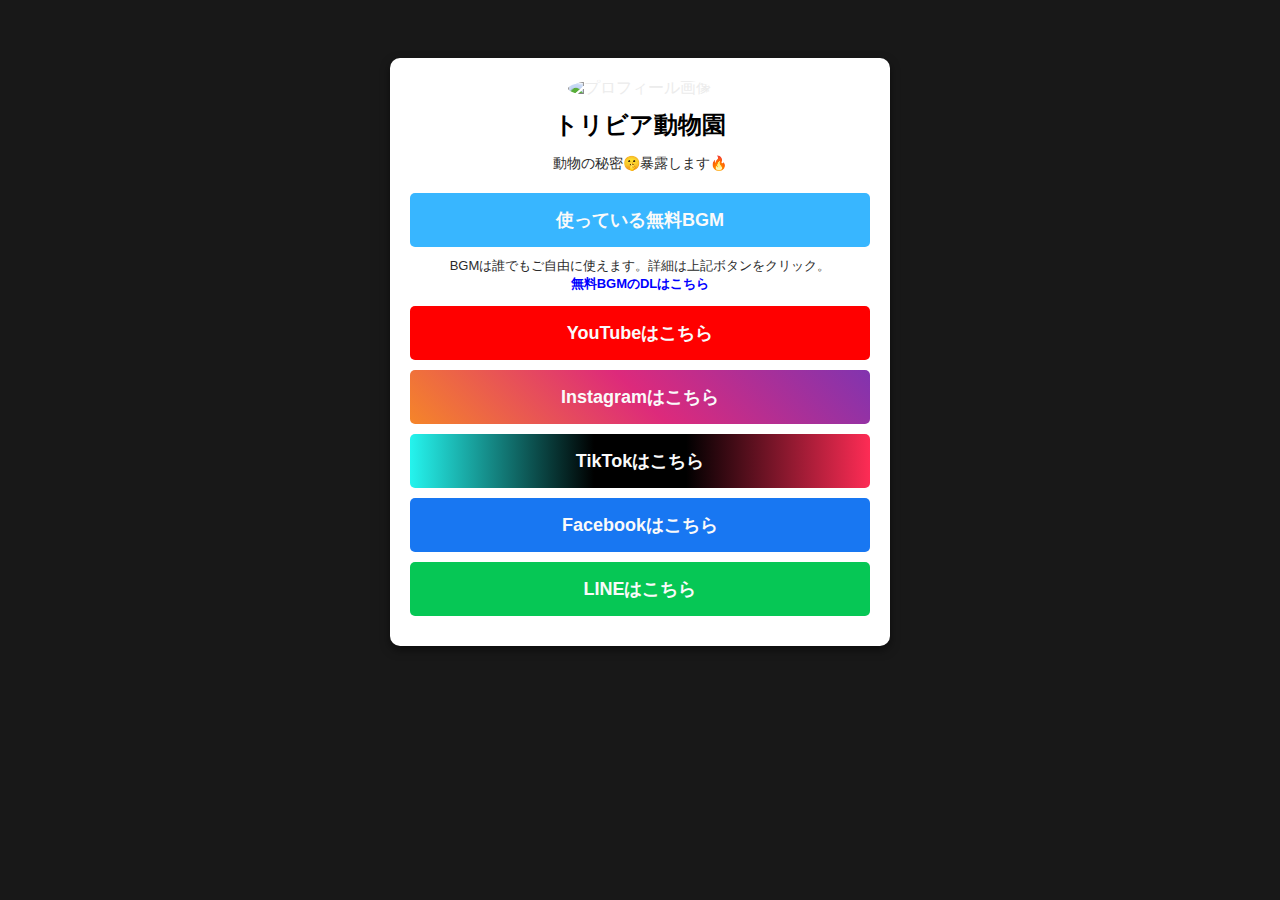
==== index.html @ cad09ef6 "Update index.html" ====
<!DOCTYPE html>
<html lang="ja">
<head>
    <meta charset="UTF-8">
    <meta name="viewport" content="width=device-width, initial-scale=1.0">
    <title>SNSリンク集</title>
    <style>
        body {
            font-family: Arial, sans-serif;
            text-align: center;
            background-color: #181818; /* 背景色をダークグレーに */
            padding: 50px;
            color: #ECECEC; /* 文字色を明るいグレーに */
        }
        .container {
            max-width: 98%;
            width: 500px;
            margin: auto;
            background: #ffffff; /* コンテナの背景色を白に */
            padding: 20px;
            border-radius: 10px;
            box-shadow: 0 4px 10px rgba(0, 0, 0, 0.5);
            box-sizing: border-box;
        }
        @media screen and (max-width: 768px) {
            .container {
                max-width: 90%;
                width: 90%;
            }
        }
        .profile {
            text-align: center;
            margin-bottom: 20px;
        }
        .profile img {
            width: 100px;
            height: 100px;
            border-radius: 50%;
        }
        .profile h2 {
            margin: 10px 0 5px;
            color: #000000; /* タイトルを白に */
        }
        .profile p {
            color: #2b2b2b; /* サブタイトルを明るいグレーに */
            font-size: 14px;
        }
        .link-btn {
            display: block;
            width: 100%;
            padding: 15px;
            margin: 10px auto;
            font-size: 18px;
            text-decoration: none;
            color: white;
            border-radius: 5px;
            transition: 0.3s;
            text-align: center;
            box-sizing: border-box;
        }
        .youtube { background-color: #FF0000; color: #fafafa; }
        .tiktok { background: linear-gradient(90deg, #25F4EE 0%, #000000 40%, #000000 60%, #FE2C55 100%); color: #fafafa; }
        .instagram { background: linear-gradient(45deg, #F58529, #DD2A7B, #8134AF); color: #fafafa; }
        .facebook { background-color: #1877F2; color: #fafafa; }
        .line { background-color: #06C755; color: #fafafa; }
        .bgm { background-color:#38b6ff ; color: #fafafa; font-weight: bold; } /* BGMボタンを黄色にし、文字色をBGMカードと同じダークグレーに */
        .link-btn:hover {
            opacity: 0.8;
        }
        .bgm-description {
            font-size: 13px; /* サブタイトルより少し小さめ */
            margin-top: 10px;
            color: #2b2b2b;
        }
        .bgm-description strong {
            color: #ffea06; /* 強調部分を黄色に */
        }
        .bgm-description a {
            color: #0000ff; /* テキストリンクを黄色に */
            text-decoration: none;
            font-weight: bold;
        }
        .bgm-description a:hover {
            text-decoration: underline;
        }
    </style>
</head>
<body>
    <div class="container">
        <div class="profile">
            <img src="https://pbs.twimg.com/profile_images/1883769231592108032/sakyM6_N_400x400.jpg" alt="プロフィール画像">
            <h2>トリビア動物園</h2>
            <p>動物の秘密🤫暴露します🔥</p>
        </div>
        <a class="link-btn bgm" href="lp.html" target="_blank"><strong>使っている無料BGM</strong></a>
        <p class="bgm-description">BGMは誰でもご自由に使えます。詳細は上記ボタンをクリック。<br><a href="bgm-collection.html">無料BGMのDLはこちら</a></p>
        <a class="link-btn youtube" href="https://www.youtube.com/@trivia_zoo" target="_blank"><strong>YouTubeはこちら</strong></a>
        <a class="link-btn instagram" href="https://www.instagram.com/trivia_zoo" target="_blank"><strong>Instagramはこちら</strong></a>
        <a class="link-btn tiktok" href="https://www.tiktok.com/@respectpets" target="_blank"><strong>TikTokはこちら</strong></a>
        <a class="link-btn facebook" href="https://www.facebook.com/triviazoo666/" target="_blank"><strong>Facebookはこちら</strong></a>
        <a class="link-btn line" href="https://line.me/R/ti/p/@080qovne" target="_blank"><strong>LINEはこちら</strong></a>
    </div>
</body>
</html>
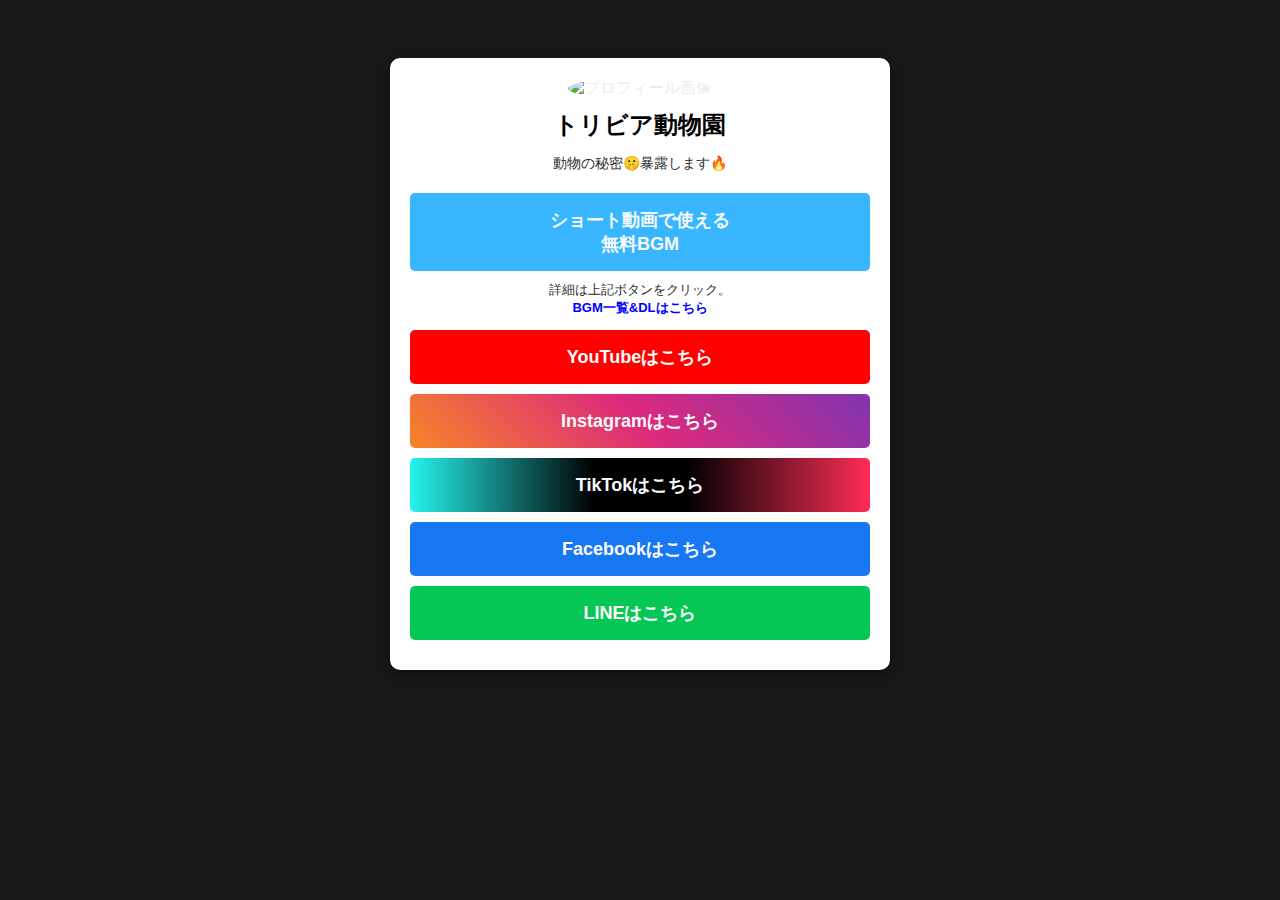
==== commit e51888d4: "Update index.html" ====
--- a/index.html
+++ b/index.html
@@ -92,8 +92,8 @@
             <h2>トリビア動物園</h2>
             <p>動物の秘密🤫暴露します🔥</p>
         </div>
-        <a class="link-btn bgm" href="lp.html" target="_blank"><strong>使っている無料BGM</strong></a>
-        <p class="bgm-description">BGMは誰でもご自由に使えます。詳細は上記ボタンをクリック。<br><a href="bgm-collection.html">無料BGMのDLはこちら</a></p>
+        <a class="link-btn bgm" href="lp.html" target="_blank"><strong>ショート動画で使える<br>無料BGM</strong></a>
+        <p class="bgm-description">詳細は上記ボタンをクリック。<br><a href="bgm-collection.html">BGM一覧&DLはこちら</a></p>
         <a class="link-btn youtube" href="https://www.youtube.com/@trivia_zoo" target="_blank"><strong>YouTubeはこちら</strong></a>
         <a class="link-btn instagram" href="https://www.instagram.com/trivia_zoo" target="_blank"><strong>Instagramはこちら</strong></a>
         <a class="link-btn tiktok" href="https://www.tiktok.com/@respectpets" target="_blank"><strong>TikTokはこちら</strong></a>
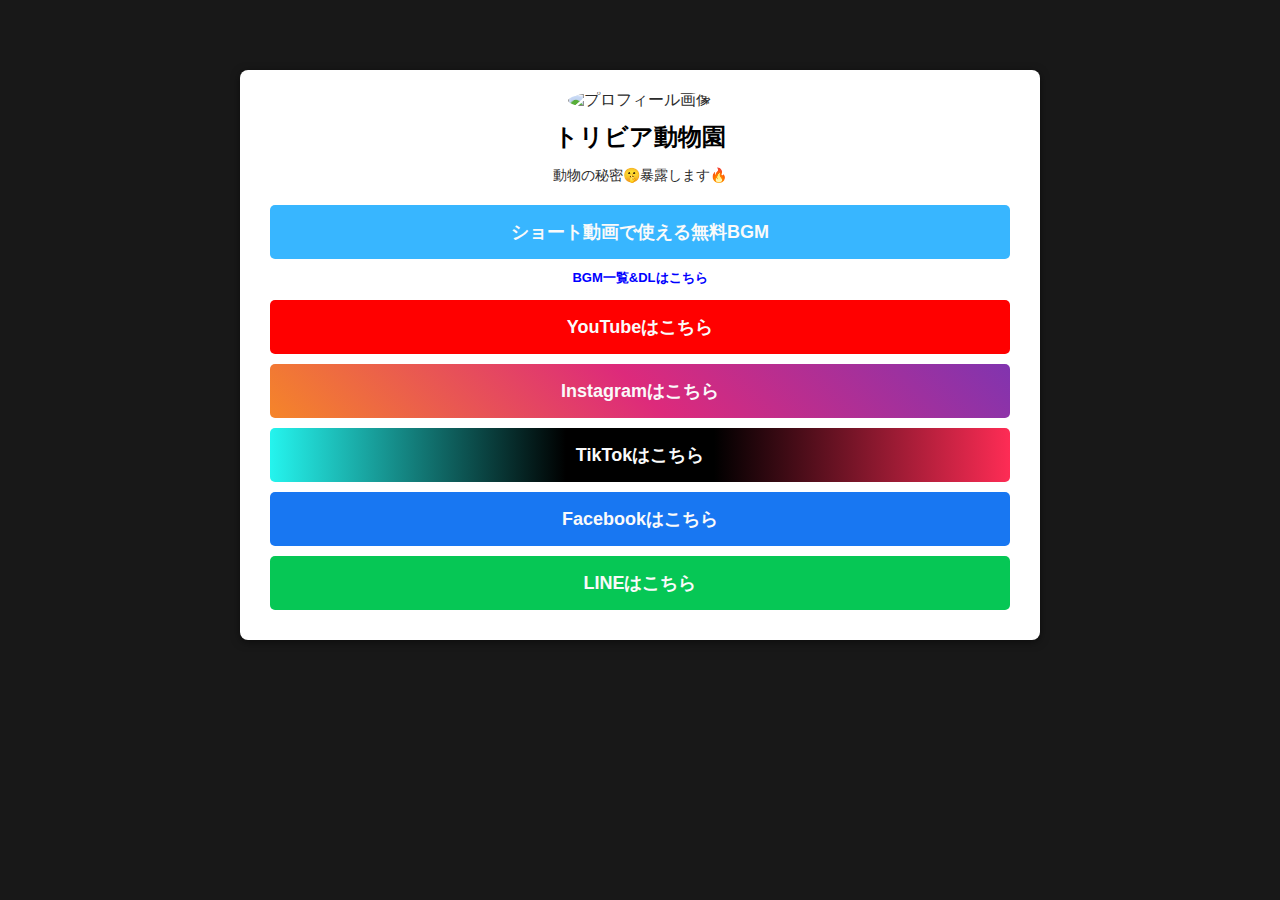
==== commit 60895c87: "Update index.html" ====
--- a/index.html
+++ b/index.html
@@ -6,27 +6,21 @@
     <title>SNSリンク集</title>
     <style>
         body {
-            font-family: Arial, sans-serif;
+            margin: 0;
+            font-family: "Helvetica Neue", Arial, sans-serif;
+            background-color: #181818; /* 背景色をダークグレーに */
+            color: #2b2b2b; /* 文字色を薄い黒に */
             text-align: center;
-            background-color: #181818; /* 背景色をダークグレーに */
             padding: 50px;
-            color: #ECECEC; /* 文字色を明るいグレーに */
         }
         .container {
-            max-width: 98%;
-            width: 500px;
-            margin: auto;
-            background: #ffffff; /* コンテナの背景色を白に */
-            padding: 20px;
-            border-radius: 10px;
-            box-shadow: 0 4px 10px rgba(0, 0, 0, 0.5);
+            max-width: 800px;
+            margin: 20px auto;
+            background-color: #ffffff; /* コンテナの背景色を白に */
+            border-radius: 8px;
+            padding: 20px 30px;
+            box-shadow: 0 2px 8px rgba(0,0,0,0.5); /* シャドウを濃く */
             box-sizing: border-box;
-        }
-        @media screen and (max-width: 768px) {
-            .container {
-                max-width: 90%;
-                width: 90%;
-            }
         }
         .profile {
             text-align: center;
@@ -39,10 +33,10 @@
         }
         .profile h2 {
             margin: 10px 0 5px;
-            color: #000000; /* タイトルを白に */
+            color: #000000;
         }
         .profile p {
-            color: #2b2b2b; /* サブタイトルを明るいグレーに */
+            color: #2b2b2b;
             font-size: 14px;
         }
         .link-btn {
@@ -63,20 +57,20 @@
         .instagram { background: linear-gradient(45deg, #F58529, #DD2A7B, #8134AF); color: #fafafa; }
         .facebook { background-color: #1877F2; color: #fafafa; }
         .line { background-color: #06C755; color: #fafafa; }
-        .bgm { background-color:#38b6ff ; color: #fafafa; font-weight: bold; } /* BGMボタンを黄色にし、文字色をBGMカードと同じダークグレーに */
+        .bgm { background-color:#38b6ff ; color: #fafafa; font-weight: bold; }
         .link-btn:hover {
             opacity: 0.8;
         }
         .bgm-description {
-            font-size: 13px; /* サブタイトルより少し小さめ */
+            font-size: 13px;
             margin-top: 10px;
             color: #2b2b2b;
         }
         .bgm-description strong {
-            color: #ffea06; /* 強調部分を黄色に */
+            color: #ffea06;
         }
         .bgm-description a {
-            color: #0000ff; /* テキストリンクを黄色に */
+            color: #0000ff;
             text-decoration: none;
             font-weight: bold;
         }
@@ -92,8 +86,8 @@
             <h2>トリビア動物園</h2>
             <p>動物の秘密🤫暴露します🔥</p>
         </div>
-        <a class="link-btn bgm" href="lp.html" target="_blank"><strong>ショート動画で使える<br>無料BGM</strong></a>
-        <p class="bgm-description">詳細は上記ボタンをクリック。<br><a href="bgm-collection.html">BGM一覧&DLはこちら</a></p>
+        <a class="link-btn bgm" href="lp.html" target="_blank"><strong>ショート動画で使える無料BGM</strong></a>
+        <p class="bgm-description"><a href="bgm-collection.html">BGM一覧&DLはこちら</a></p>
         <a class="link-btn youtube" href="https://www.youtube.com/@trivia_zoo" target="_blank"><strong>YouTubeはこちら</strong></a>
         <a class="link-btn instagram" href="https://www.instagram.com/trivia_zoo" target="_blank"><strong>Instagramはこちら</strong></a>
         <a class="link-btn tiktok" href="https://www.tiktok.com/@respectpets" target="_blank"><strong>TikTokはこちら</strong></a>
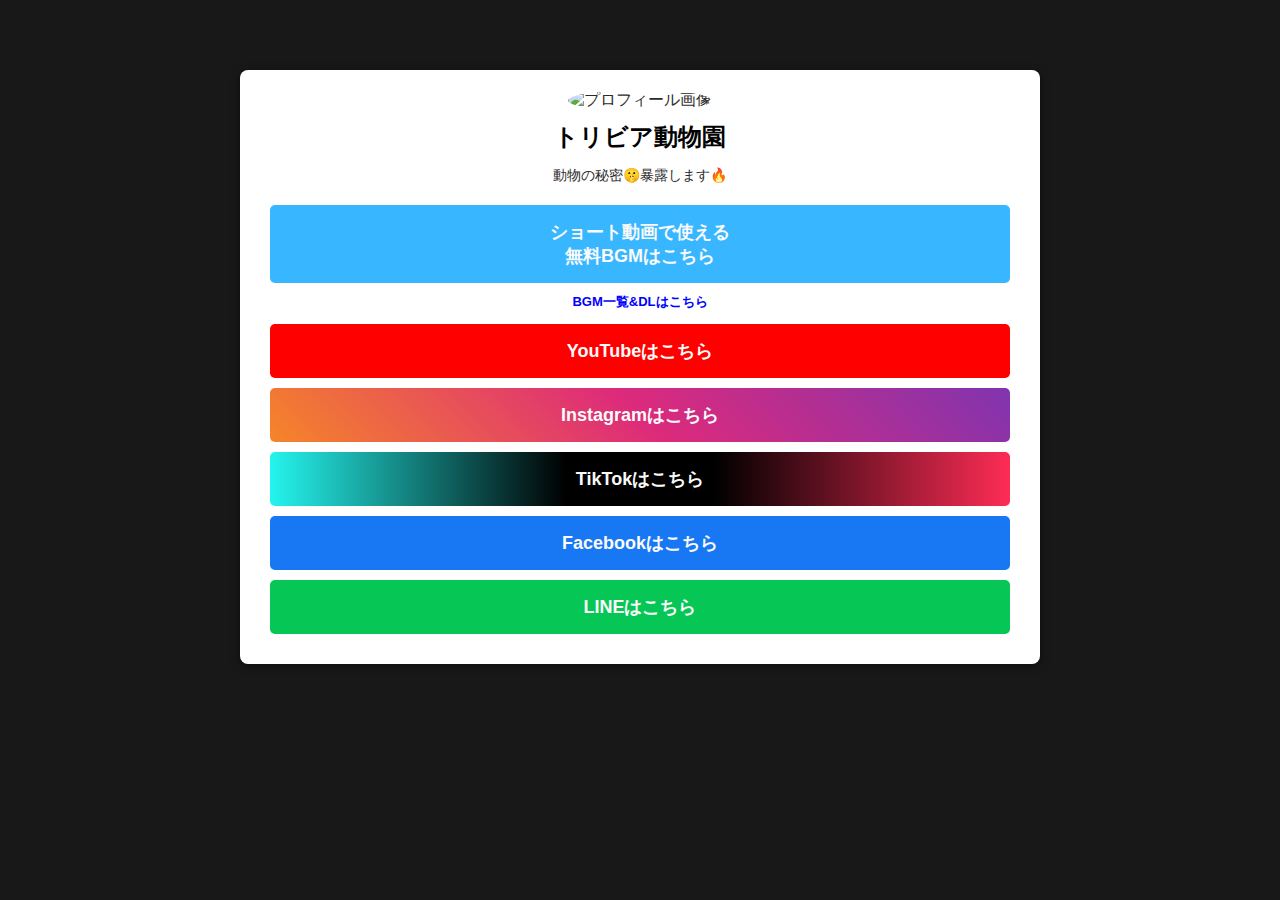
==== commit 9955c488: "Update index.html" ====
--- a/index.html
+++ b/index.html
@@ -86,7 +86,7 @@
             <h2>トリビア動物園</h2>
             <p>動物の秘密🤫暴露します🔥</p>
         </div>
-        <a class="link-btn bgm" href="lp.html" target="_blank"><strong>ショート動画で使える無料BGM</strong></a>
+        <a class="link-btn bgm" href="lp.html" target="_blank"><strong>ショート動画で使える<br>無料BGMはこちら</strong></a>
         <p class="bgm-description"><a href="bgm-collection.html">BGM一覧&DLはこちら</a></p>
         <a class="link-btn youtube" href="https://www.youtube.com/@trivia_zoo" target="_blank"><strong>YouTubeはこちら</strong></a>
         <a class="link-btn instagram" href="https://www.instagram.com/trivia_zoo" target="_blank"><strong>Instagramはこちら</strong></a>
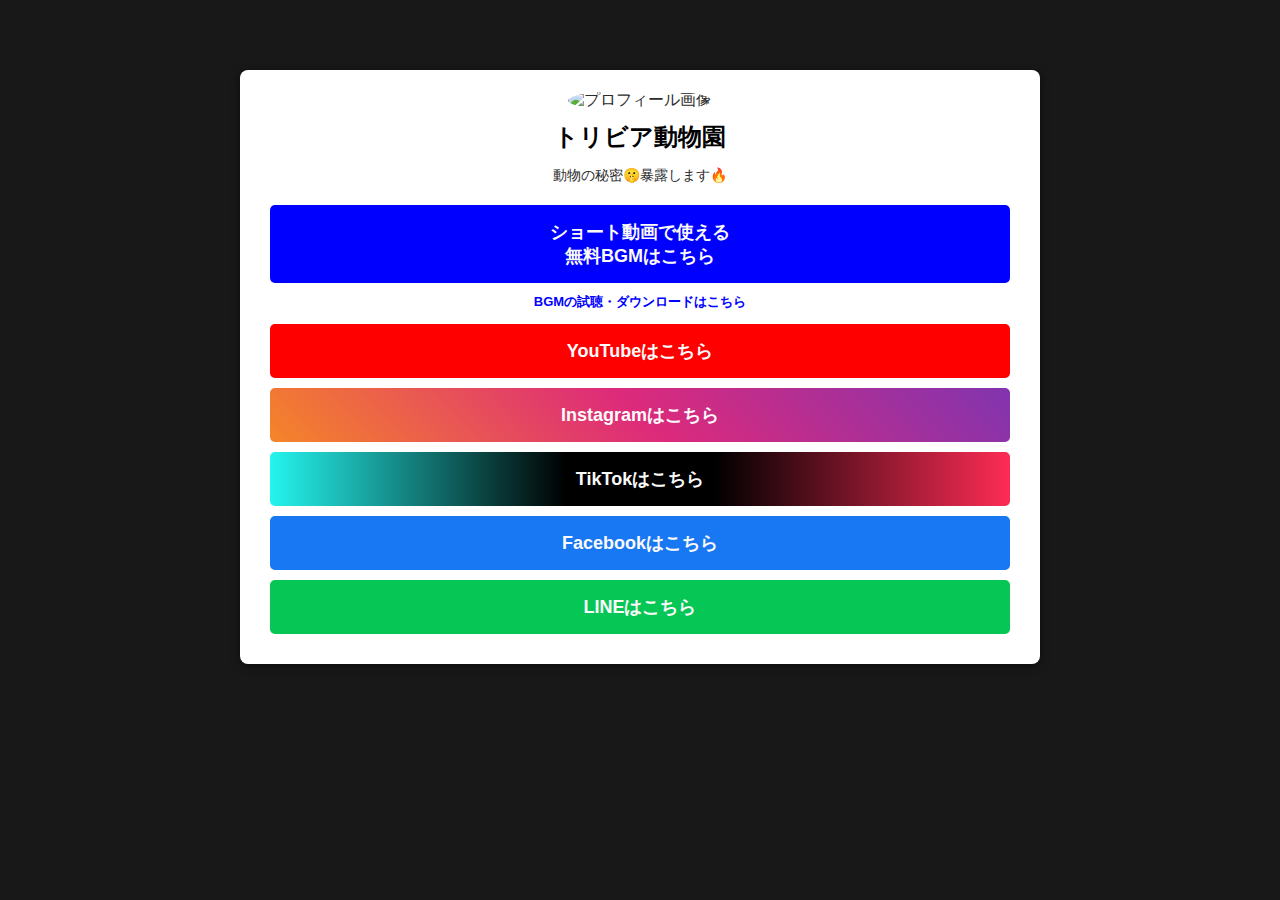
==== commit b32711fb: "Update index.html" ====
--- a/index.html
+++ b/index.html
@@ -57,7 +57,7 @@
         .instagram { background: linear-gradient(45deg, #F58529, #DD2A7B, #8134AF); color: #fafafa; }
         .facebook { background-color: #1877F2; color: #fafafa; }
         .line { background-color: #06C755; color: #fafafa; }
-        .bgm { background-color:#38b6ff ; color: #fafafa; font-weight: bold; }
+        .bgm { background-color:#0000FF ; color: #fafafa; font-weight: bold; }
         .link-btn:hover {
             opacity: 0.8;
         }
@@ -87,7 +87,7 @@
             <p>動物の秘密🤫暴露します🔥</p>
         </div>
         <a class="link-btn bgm" href="lp.html" target="_blank"><strong>ショート動画で使える<br>無料BGMはこちら</strong></a>
-        <p class="bgm-description"><a href="bgm-collection.html">BGM一覧&DLはこちら</a></p>
+        <p class="bgm-description"><a href="bgm-collection.html">BGMの試聴・ダウンロードはこちら</a></p>
         <a class="link-btn youtube" href="https://www.youtube.com/@trivia_zoo" target="_blank"><strong>YouTubeはこちら</strong></a>
         <a class="link-btn instagram" href="https://www.instagram.com/trivia_zoo" target="_blank"><strong>Instagramはこちら</strong></a>
         <a class="link-btn tiktok" href="https://www.tiktok.com/@respectpets" target="_blank"><strong>TikTokはこちら</strong></a>
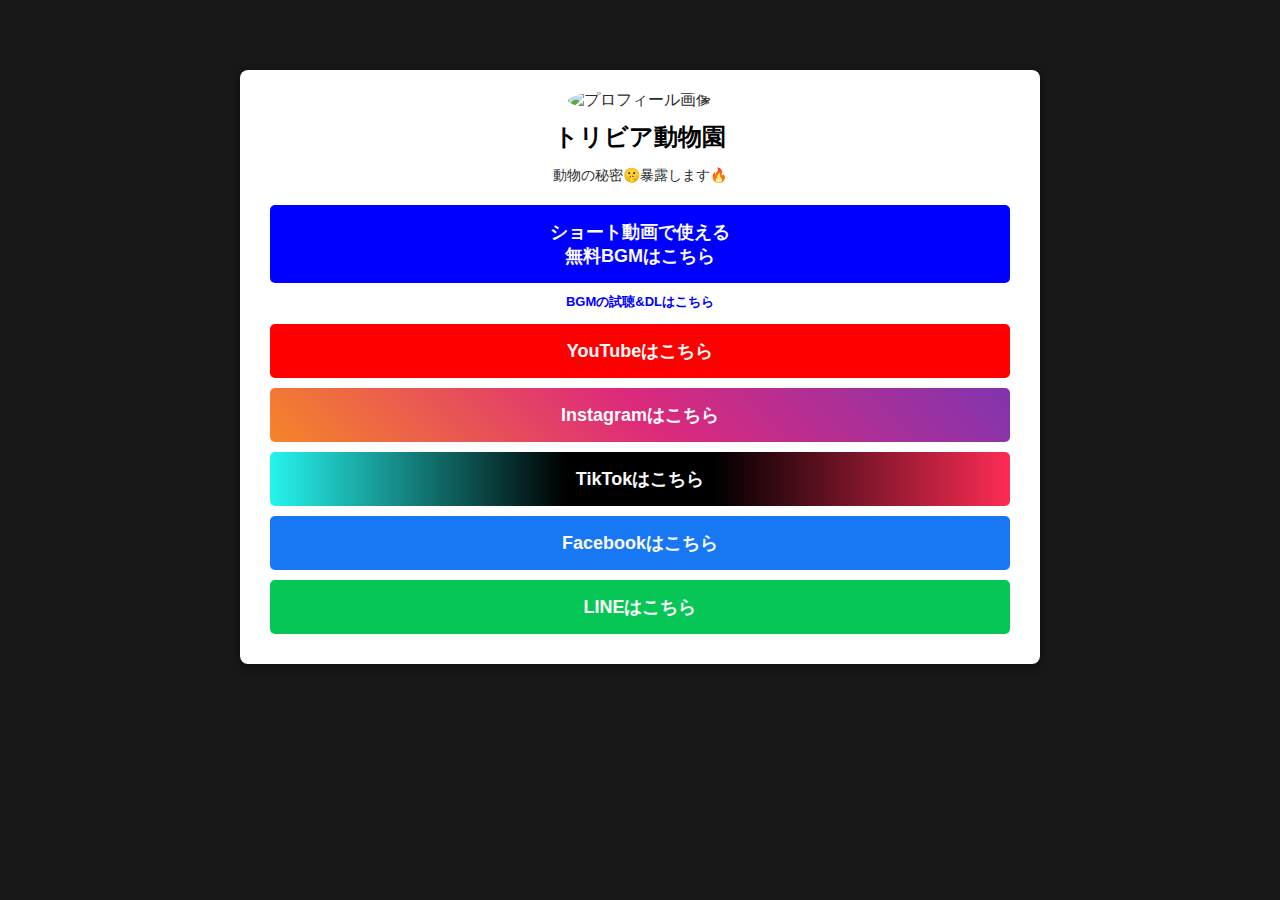
==== commit ba63da4b: "Update index.html" ====
--- a/index.html
+++ b/index.html
@@ -87,7 +87,7 @@
             <p>動物の秘密🤫暴露します🔥</p>
         </div>
         <a class="link-btn bgm" href="lp.html" target="_blank"><strong>ショート動画で使える<br>無料BGMはこちら</strong></a>
-        <p class="bgm-description"><a href="bgm-collection.html">BGMの試聴・ダウンロードはこちら</a></p>
+        <p class="bgm-description"><a href="bgm-collection.html">BGMの試聴&DLはこちら</a></p>
         <a class="link-btn youtube" href="https://www.youtube.com/@trivia_zoo" target="_blank"><strong>YouTubeはこちら</strong></a>
         <a class="link-btn instagram" href="https://www.instagram.com/trivia_zoo" target="_blank"><strong>Instagramはこちら</strong></a>
         <a class="link-btn tiktok" href="https://www.tiktok.com/@respectpets" target="_blank"><strong>TikTokはこちら</strong></a>
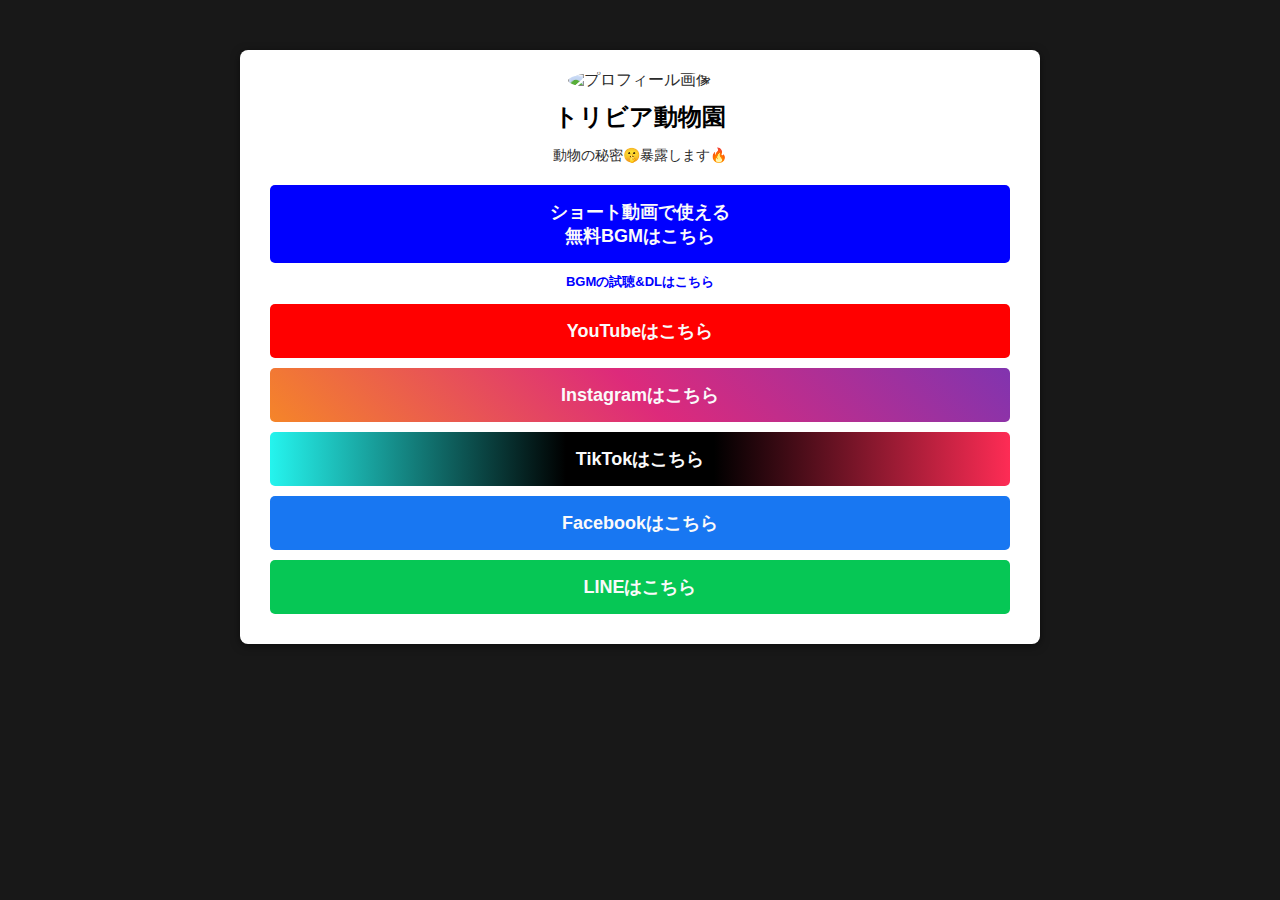
==== commit 6b993898: "Update index.html" ====
--- a/index.html
+++ b/index.html
@@ -15,12 +15,14 @@
         }
         .container {
             max-width: 800px;
-            margin: 20px auto;
+            margin: 10px auto;
             background-color: #ffffff; /* コンテナの背景色を白に */
             border-radius: 8px;
             padding: 20px 30px;
             box-shadow: 0 2px 8px rgba(0,0,0,0.5); /* シャドウを濃く */
             box-sizing: border-box;
+            position: relative;
+            top: -10px; /* さらに少し上へ移動（値を調整可能） */
         }
         .profile {
             text-align: center;
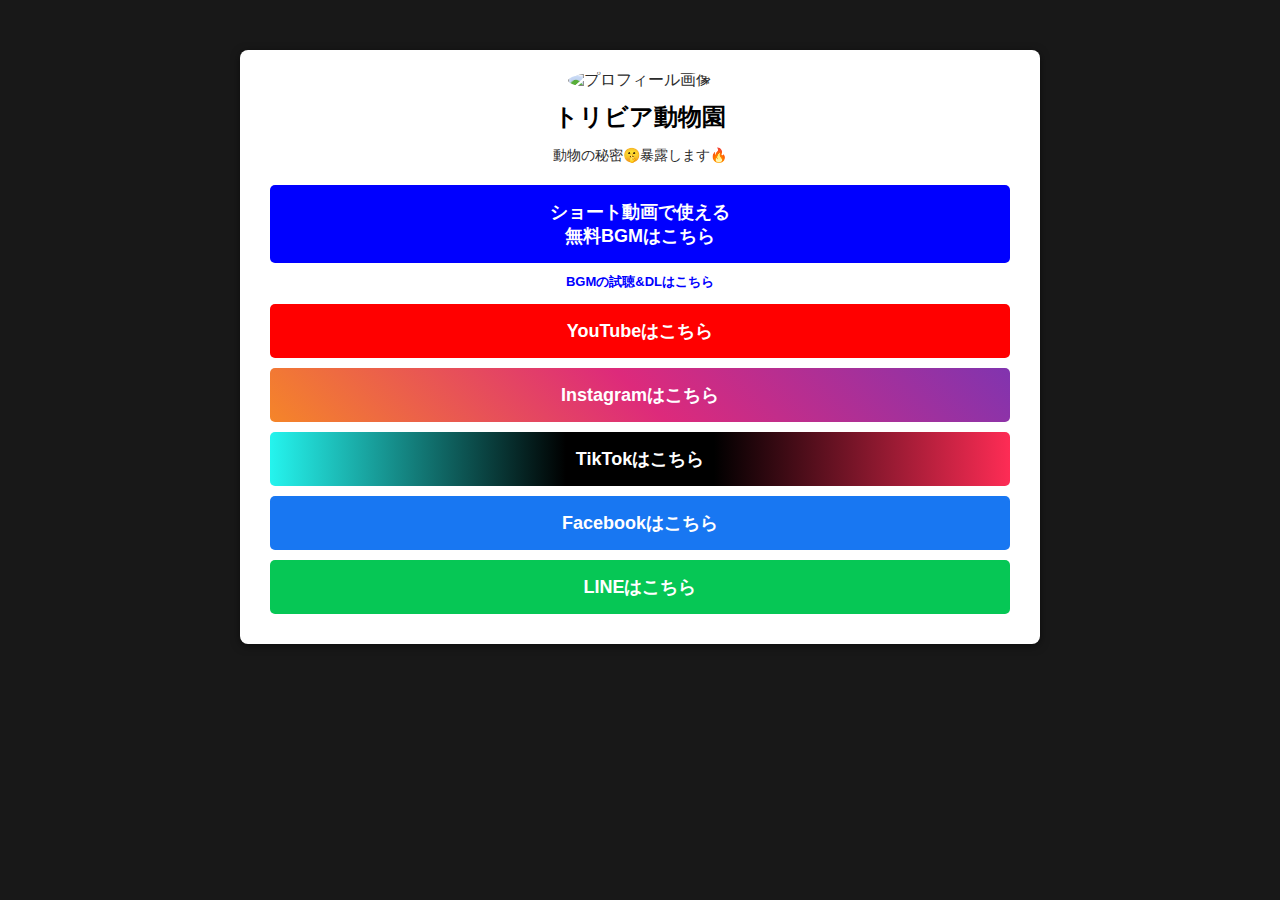
==== commit c8e02838: "Update index.html" ====
--- a/index.html
+++ b/index.html
@@ -54,12 +54,12 @@
             text-align: center;
             box-sizing: border-box;
         }
-        .youtube { background-color: #FF0000; color: #fafafa; }
-        .tiktok { background: linear-gradient(90deg, #25F4EE 0%, #000000 40%, #000000 60%, #FE2C55 100%); color: #fafafa; }
-        .instagram { background: linear-gradient(45deg, #F58529, #DD2A7B, #8134AF); color: #fafafa; }
-        .facebook { background-color: #1877F2; color: #fafafa; }
-        .line { background-color: #06C755; color: #fafafa; }
-        .bgm { background-color:#0000FF ; color: #fafafa; font-weight: bold; }
+        .youtube { background-color: #FF0000; color: #FFFFFF; }
+        .tiktok { background: linear-gradient(90deg, #25F4EE 0%, #000000 40%, #000000 60%, #FE2C55 100%); color: #FFFFFF; }
+        .instagram { background: linear-gradient(45deg, #F58529, #DD2A7B, #8134AF); color: #FFFFFF; }
+        .facebook { background-color: #1877F2; color: #FFFFFF; }
+        .line { background-color: #06C755; color: #FFFFFF; }
+        .bgm { background-color:#0000FF ; color: #FFFFFF; font-weight: bold; }
         .link-btn:hover {
             opacity: 0.8;
         }
